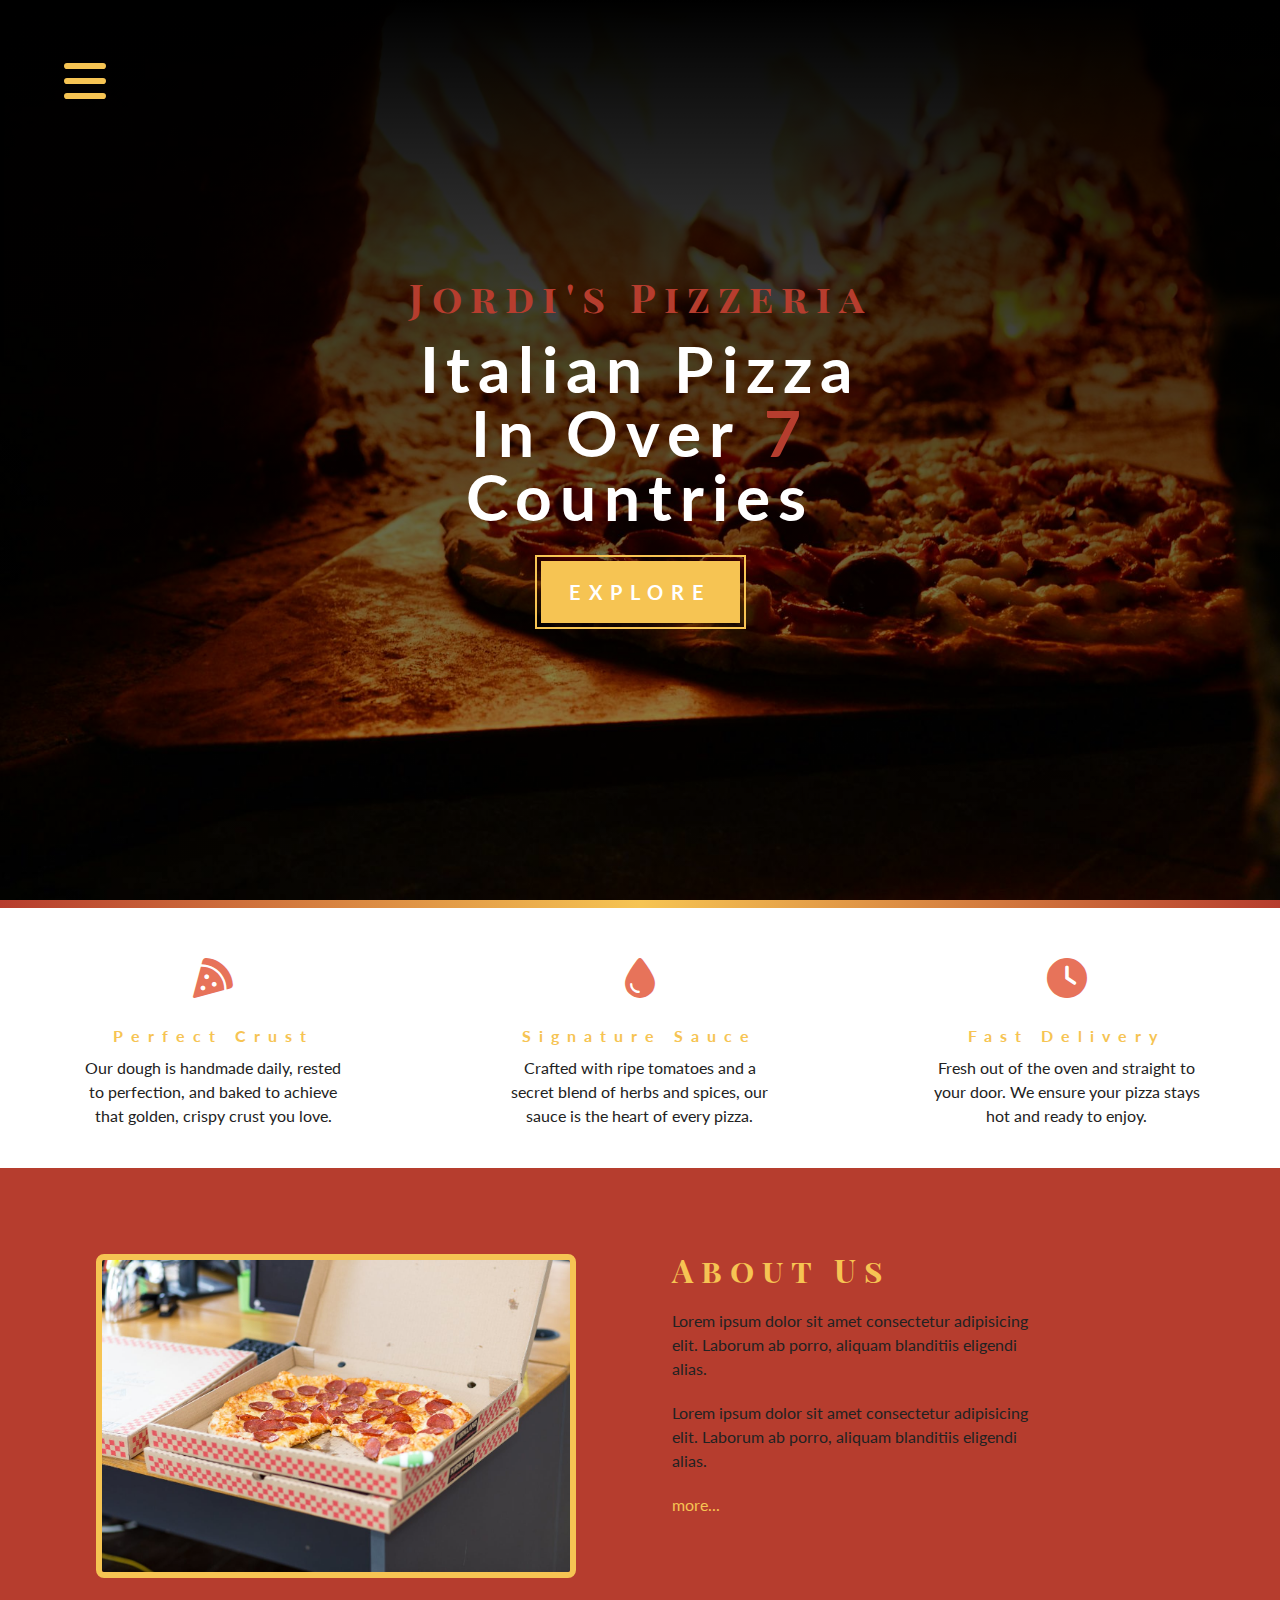
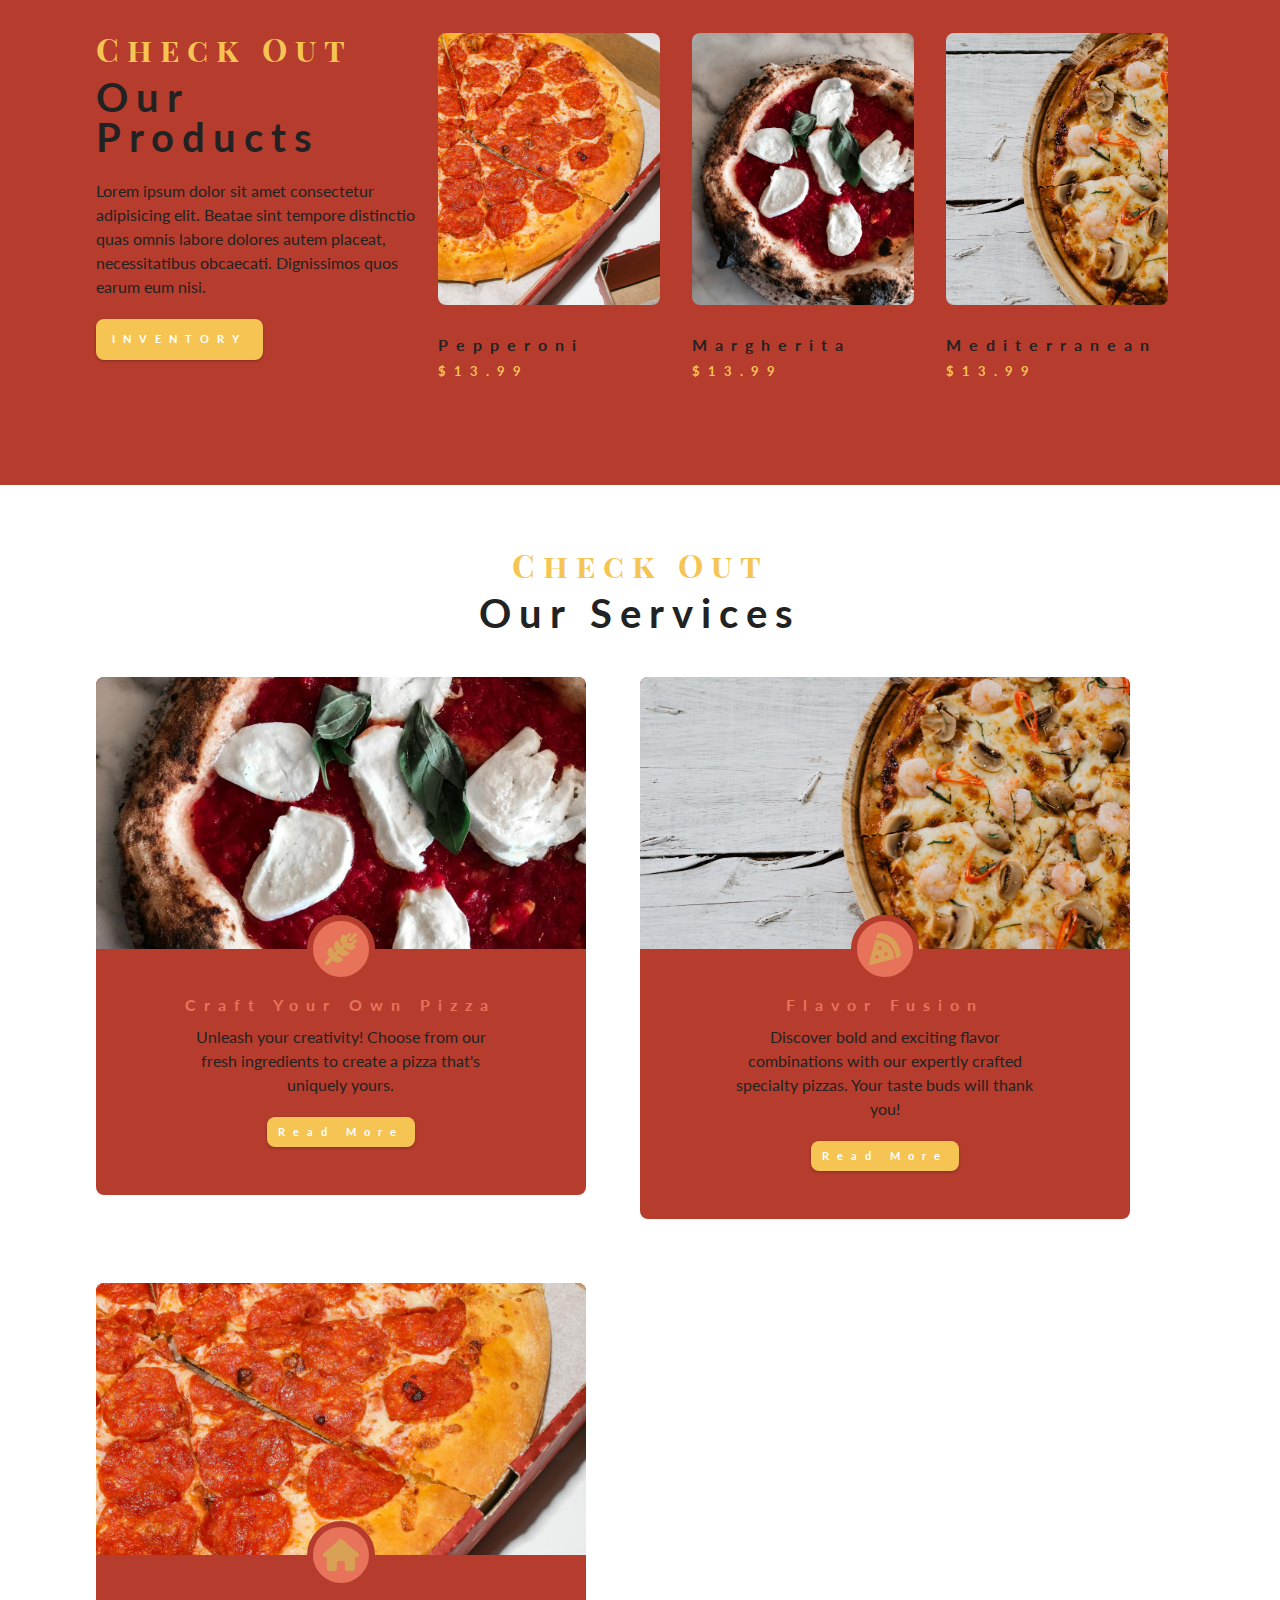
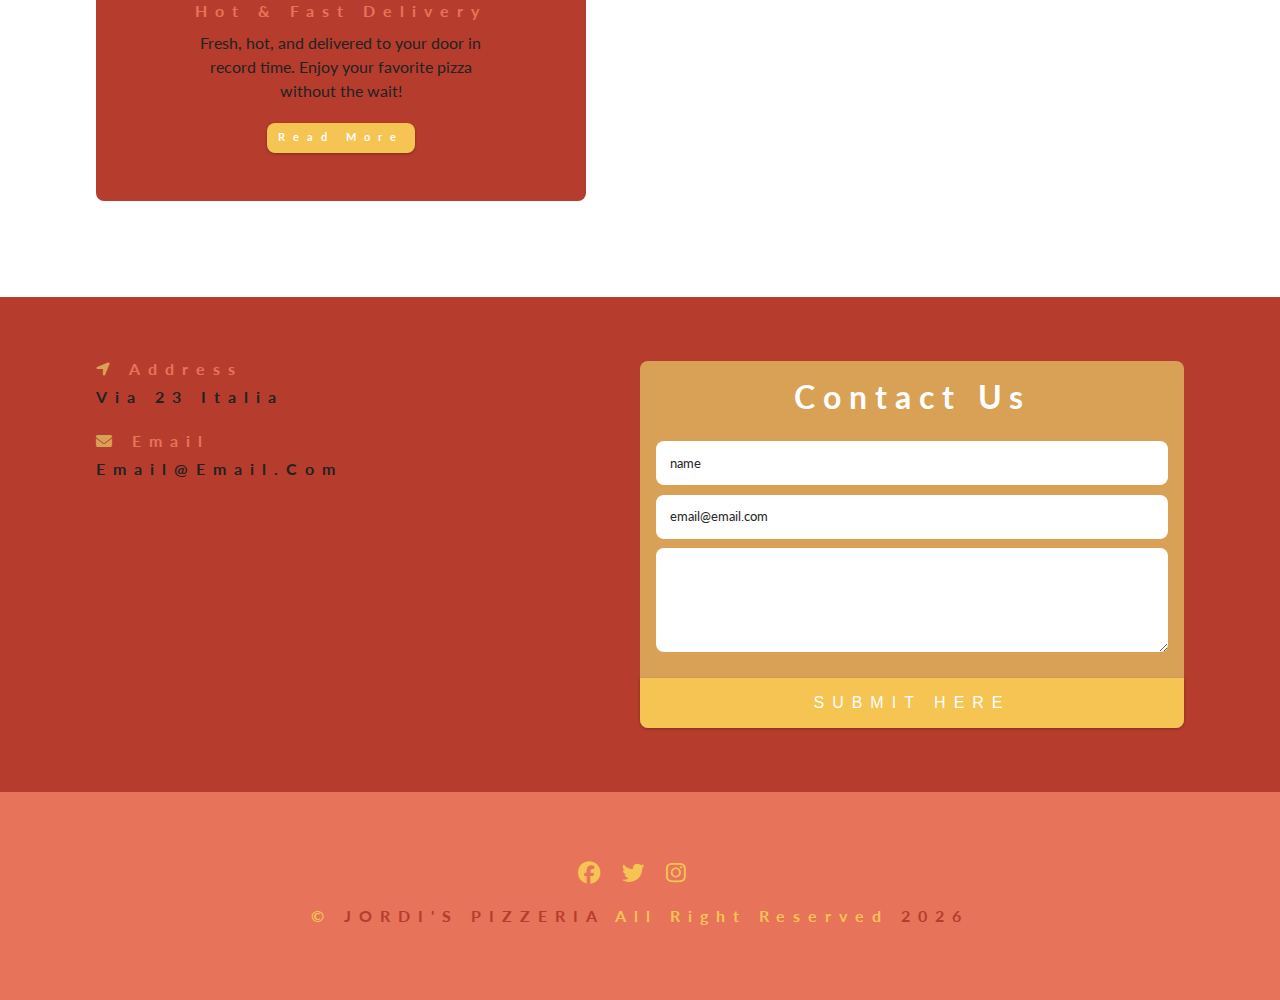
==== index.html @ 3275ea51 "Add files via upload" ====
<!DOCTYPE html>
<html lang="en">
<head>
    <meta charset="UTF-8">
    <meta name="viewport" content="width=device-width, initial-scale=1.0">
    <title>Coffee Station | Home</title>
    <link rel="stylesheet" href="./css/styles.css" />
    <link
      rel="stylesheet"
      href="https://cdnjs.cloudflare.com/ajax/libs/font-awesome/6.7.2/css/all.min.css"
      integrity="sha512-Evv84Mr4kqVGRNSgIGL/F/aIDqQb7xQ2vcrdIwxfjThSH8CSR7PBEakCr51Ck+w+/U6swU2Im1vVX0SVk9ABhg=="
      crossorigin="anonymous"
      referrerpolicy="no-referrer"
    />
</head>
<body>
     <!-- navbar -->
    <!-- nav button -->
    <span class="nav-btn" id="nav-btn">
        <i class="fas fa-bars"></i>
      </span>
      <nav class="navbar" id="navbar">
        <div class="navbar-header">
          <span class="nav-close" id="nav-close">
            <i class="fas fa-times"></i>
          </span>
        </div>
        <h4>site contents</h4>
        <ul class="nav-items">
          <li><a href="index.html" class="nav-link">Home</a></li>
          <li><a href="skills.html" class="nav-link">Pizzza in our life</a></li>
          <li><a href="about.html" class="nav-link">About our company</a></li>
          <li><a href="products.html" class="nav-link">Products list</a></li>
        </ul>
        <!-- <img src="./images/product-1.jpg" alt="" class="nav-img" /> -->
      </nav>
      <!-- end of navbar -->
       
 <!-- header -->
 <header class="header">
    <div class="banner">
      <!-- <h1>coffe station</h1> -->
      <h2>Jordi's Pizzeria</h2>
      <h1>Italian Pizza <br />in over <span>7</span> countries</h1>
      <a href="skills.html" class="btn banner-btn">explore</a>
    </div>
  </header>

  <!-- content divider -->
  <div class="content-divider"></div>

  <!-- skills section -->
  <section class="skills clearfix">
    <!-- single skill -->
    <article class="skill">
      <span class="skill-icon"><i class="fas fa-pizza-slice"></i></i></span>
      <h4 class="skill-title">Perfect Crust</h4>
      <p class="skill-text">
        Our dough is handmade daily, rested to perfection, and baked to achieve that golden, crispy crust you love.
      </p>
    </article>
    <!-- end of single article -->
    <!-- single skill -->
    <article class="skill">
      <span class="skill-icon"><i class="fas fa-droplet"></i></span>
      <h4 class="skill-title">Signature Sauce</h4>
      <p class="skill-text">
        Crafted with ripe tomatoes and a secret blend of herbs and spices, our sauce is the heart of every pizza.
      </p>
    </article>
    <!-- end of single article -->
    <!-- single skill -->
    <article class="skill">
      <span class="skill-icon"><i class="fas fa-clock"></i></span>
      <h4 class="skill-title">Fast Delivery</h4>
      <p class="skill-text">
        Fresh out of the oven and straight to your door. We ensure your pizza stays hot and ready to enjoy.
      </p>
    </article>
    <!-- end of single article -->
  </section>
  <!-- end of skills section -->

  <!-- about section-->
  <section class="about-section">
    <div class="section-center clearfix">
      <!-- about img -->
      <article class="about-img">
        <div class="about-picture-container">
          <img src="./images/about.jpg" alt="" class="about-picture" />
        </div>
      </article>
      <!-- about info -->
      <article class="about-info">
        <div class="section-title">
          <h3>about us</h3>
        </div>
        <p class="about-text">
          Lorem ipsum dolor sit amet consectetur adipisicing elit. Laborum ab
          porro, aliquam blanditiis eligendi alias.
        </p>
        <p class="about-text">
          Lorem ipsum dolor sit amet consectetur adipisicing elit. Laborum ab
          porro, aliquam blanditiis eligendi alias.
        </p>
        <a href="about.html" class="about-link"> more...</a>
      </article>
    </div>
  </section>
  <!-- end of about -->

   <!-- products -->
   <section class="products">
    <div class="section-center clearfix">
      <!-- products info -->
      <article class="products-info">
        <div class="section-title">
          <h3>check out</h3>
          <h2>our products</h2>
        </div>
        <p class="product-text">
          Lorem ipsum dolor sit amet consectetur adipisicing elit. Beatae sint
          tempore distinctio quas omnis labore dolores autem placeat,
          necessitatibus obcaecati. Dignissimos quos earum eum nisi.
        </p>
        <a href="#" class="btn product-btn">inventory</a>
      </article>
      <!-- products inventory -->
      <article class="products-inventory clearfix">
        <!-- single product -->
        <div class="product">
          <img
            src="./images/product-1.jpg"
            alt="brazilian coffee"
            class="product-img"
          />
          <h4 class="product-title">Pepperoni</h4>
          <h4 class="product-price">$13.99</h4>
        </div>
        <div class="product">
          <img
            src="./images/product-2.jpg"
            alt="brazilian coffee"
            class="product-img"
          />
          <h4 class="product-title">Margherita</h4>
          <h4 class="product-price">$13.99</h4>
        </div>
        <div class="product">
          <img
            src="./images/product-3.jpg"
            alt="brazilian coffee"
            class="product-img"
          />
          <h4 class="product-title">Mediterranean</h4>
          <h4 class="product-price">$13.99</h4>
        </div>
        <!-- end ofsingle product -->
      </article>
    </div>
  </section>
  <!-- end of products -->

  <!-- services -->
  <section class="services">
    <div class="section-title services-title">
      <h3>check out</h3>
      <h2>our services</h2>
    </div>
    <div class="section-center clearfix">
      <!-- single service -->
      <article class="service-card">
        <!-- img container -->
        <div class="service-img-container">
          <img
            src="./images/product-2.jpg"
            alt="single service"
            class="service-img"
          />
          <!-- service icon -->
          <span class="service-icon">
            <i class="fas fa-wheat-awn fa-fw"></i>
          </span>
        </div>
        <!-- service info -->
        <div class="service-info">
          <h4>Craft Your Own Pizza</h4>
          <p>
            Unleash your creativity! Choose from our fresh ingredients to create a pizza that's uniquely yours.
          </p>
          <a href="#" class="btn service-btn">read more</a>
        </div>
      </article>
      <!-- end ofsingle service -->
      <!-- single service -->
      <article class="service-card">
        <!-- img container -->
        <div class="service-img-container">
          <img
            src="./images/product-3.jpg"
            alt="single service"
            class="service-img"
          />
          <!-- service icon -->
          <span class="service-icon">
            <i class="fas fa-pizza-slice fa-fw"></i>
          </span>
        </div>
        <!-- service info -->
        <div class="service-info">
          <h4>Flavor Fusion</h4>
          <p>
            Discover bold and exciting flavor combinations with our expertly crafted specialty pizzas. Your taste buds will thank you!
          </p>
          <a href="#" class="btn service-btn">read more</a>
        </div>
      </article>
      <!-- end ofsingle service -->
      <!-- single service -->
      <article class="service-card">
        <!-- img container -->
        <div class="service-img-container">
          <img
            src="./images/product-1.jpg"
            alt="single service"
            class="service-img"
          />
          <!-- service icon -->
          <span class="service-icon">
            <i class="fas fa-home fa-fw"></i>
          </span>
        </div>
        <!-- service info -->
        <div class="service-info">
          <h4>Hot & Fast Delivery</h4>
          <p>
            Fresh, hot, and delivered to your door in record time. Enjoy your favorite pizza without the wait!
          </p>
          <a href="#" class="btn service-btn">read more</a>
        </div>
      </article>
      <!-- end ofsingle service -->
    </div>
  </section>
  <!-- end of services -->

   <!-- contact form -->
   <section class="contact">
    <div class="section-center clearfix">
      <!-- contact info -->
      <article class="contact-info">
        <!-- contact item -->
        <div class="contact-item">
          <h4 class="contact-title">
            <span class="contact-icon">
              <i class="fas fa-location-arrow"></i> </span
            >address
          </h4>
          <h4 class="contact-text">Via 23 Italia</h4>
        </div>
        <!-- end of contact item -->
        <!-- contact item -->
        <div class="contact-item">
          <h4 class="contact-title">
            <span class="contact-icon"> <i class="fas fa-envelope"></i> </span
            >email
          </h4>
          <h4 class="contact-text">email@email.com</h4>
        </div>
        <!-- end of contact item -->
      </article>
      <!-- contact form -->
      <article class="contact-form">
        <h3>contact us</h3>
        <form action="https://formspree.io/f/xpwwoojq" method="POST">
          <div class="form-group">
            <!-- inputs -->
            <input
              type="text"
              class="form-control"
              placeholder="name"
              name="name"
            />
            <input
              type="email"
              class="form-control"
              placeholder="email@email.com"
              name="email"
            />
            <textarea name="message" class="form-control" rows="5"></textarea>
          </div>
          <!-- submit btn -->
          <button type="submit" class="submit-btn btn">submit here</button>
        </form>
      </article>
    </div>
  </section>
  <!-- end of contact form -->

    <!-- footer -->
    <footer class="footer">
        <div class="section-center">
          <div class="social-icons">
            <!-- social icon -->
            <a href="#" class="social-icon">
              <i class="fab fa-facebook"></i>
            </a>
            <!-- social icon -->
            <a href="#" class="social-icon">
              <i class="fab fa-twitter"></i>
            </a>
            <!-- social icon -->
            <a href="#" class="social-icon">
              <i class="fab fa-instagram"></i>
            </a>
          </div>
          <h4 class="footer-text">
            &copy; <span class="company">Jordi's Pizzeria </span>all right
            reserved <span id="date"></span>
          </h4>
        </div>
      </footer>
      <!-- end of footer -->

      <!-- script -->
    <script src="./app.js"></script>
</body>
</html>
---- css/styles.css ----
/* fonts */
@import url('https://fonts.googleapis.com/css2?family=Lato:ital,wght@0,400;0,700;1,300&display=swap');

@import url('https://fonts.googleapis.com/css2?family=Playfair+Display+SC:wght@700;900&display=swap');

/* css vars */
:root {
  --clr-primary: #E7735A;
  --clr-primary-light: #F6C453;
  --clr-primary-3: #B63D2E;
  --clr-secondary: #D8A156;
  --clr-grey-1: #272829;
  --clr-grey-2: #6c757d;
  --clr-grey-3: #adb5bd;
  --clr-black: #222;
  --clr-white: #fff;
  --ff-primary: 'Lato', serif;
  --ff-secondary: 'Playfair Display SC', serif;
  --transition: all 0.3s ease-in;
  --spacing: 0.5rem;
  --radius: 0.5rem;
}

/* global styles */
* {
  margin: 0;
  padding: 0;
  box-sizing: border-box;
}
body {
  font-family: var(--ff-primary);
  background: var(--clr-white);
  color: var(--clr-black);
  line-height: 1.5;
  font-size: 0.875rem;
}
a {
  text-decoration: none;
}

img {
  width: 100%;
  display: block;
}
h1,
h2,
h3,
h4 {
  letter-spacing: var(--spacing);
  text-transform: capitalize;
  line-height: 1.25;
  margin-bottom: 0.75rem;
}
h1 {
  font-size: 3rem;
}
h2 {
  font-size: 2rem;
}
h3 {
  font-size: 1.5rem;
}
h4 {
  font-size: 0.875rem;
}
p {
  margin-bottom: 1.25rem;
}

@media screen and (min-width: 800px) {
  h1 {
    font-size: 4rem;
  }
  h2 {
    font-size: 2.5rem;
  }
  h3 {
    font-size: 2rem;
  }
  h4 {
    font-size: 1rem;
  }

  body {
    font-size: 1rem;
  }

  h1,
  h2,
  h3,
  h4 {
    line-height: 1;
  }
}

/* more global  */
.btn {
  text-transform: uppercase;
  color: var(--clr-white);
  background: var(--clr-primary-light);
  padding: 0.75rem 1rem;
  letter-spacing: var(--spacing);
  display: inline-block;
  font-weight: 700;
  transition: var(--transition);
  font-size: 1rem;
  border: none;
  cursor: pointer;
  box-shadow: 0 1px 3px rgba(0, 0, 0, 0.3);
}
.btn:hover {
  /* color: var(--clr-primary-3); */
  color: var(--clr-secondary);
  background: var(--clr-primary-light);
}

.clearfix::after,
.clearfix::before {
  content: '';
  clear: both;
  display: table;
}

.section-title h3 {
  font-family: var(--ff-secondary);
  color: var(--clr-primary-light);
}
.section-title {
  margin-bottom: 1.4rem;
}
.section-center {
  padding: 4rem 0;
  /* border: 2px solid red; */
  width: 85%;
  margin: 0 auto;
  max-width: 1170px;
}

/* end of global styles */
/* ==================================================================== */

/* animation */

@keyframes bounce {
  0% {
    transform: scale(1);
  }
  50% {
    transform: scale(1.3);
  }
  100% {
    transform: scale(1);
  }
}

@keyframes show {
  0% {
    transform: scale(1.3);
    opacity: 0;
  }
  50% {
    transform: scale(1.5);
    opacity: 0.5;
  }
  100% {
    transform: scale(1);
    opacity: 1;
  }
}

@keyframes slideFromRight {
  0% {
    transform: translateX(1000px);
    opacity: 0;
  }
  50% {
    transform: translateX(-200px);
    opacity: 0.4;
  }
  75% {
    transform: translateX(50px);
    opacity: 0.7;
  }
  100% {
    transform: translateX(0px);
    opacity: 1;
  }
}
@keyframes slideFromLeft {
  0% {
    transform: translateX(-1000px);
    opacity: 0;
  }
  50% {
    transform: translateX(200px);
    opacity: 0.4;
  }
  75% {
    transform: translateX(-50px);
    opacity: 0.7;
  }
  100% {
    transform: translateX(0px);
    opacity: 1;
  }
}

/* navbar */
.nav-btn {
  position: fixed;
  color: var(--clr-primary-light);
  top: 5%;
  left: 5%;
  font-size: 3rem;
  z-index: 1;
  cursor: pointer;
  animation: bounce 2s ease-in-out infinite;
}
nav h4 {
  text-align: center;
  text-decoration: underline;
  color: var(--clr-primary);
}

.navbar {
  position: fixed;
  top: 0;
  left: 0;
  /* right: 0;
  bottom: 0; */
  width: 40%;
  height: 40%;
  background: var(--clr-primary-light);

  z-index: 2;
  box-shadow: 2px 0px 2px rgba(0, 0, 0, 0.4);
  transition: var(--transition);
  /* hide navbar */
  transform: translateX(-100%);
}
.nav-img {
  width: 50%;
  /* padding-top: 2rem;
  padding-left: 2rem; */
  margin: 1.2rem auto;
  border: 1px solid var(--clr-secondary);
}

.showNav {
  transform: translate(0);
}

.navbar-header {
  text-align: right;
  padding-right: 0.6rem;
}

.nav-close {
  font-size: 1.2rem;
  cursor: pointer;
  transition: var(--transition);
}
.nav-close:hover {
  color: var(--clr-secondary);
  /* transform: scale(1.1rem); */
}

.nav-items {
  list-style-type: none;
}

.nav-link {
  display: block;
  font-size: 1.1rem;
  padding: 0.4rem 1.3rem;
  color: var(--clr-primary);
  transition: var(--transition);
}

.nav-link:hover {
  background: var(--clr-primary-3);
  padding-left: 2rem;
}

@media screen and (min-width: 925px) {
  .navbar {
    max-width: 23rem;
  }
}

/* end of navbar */

/* header */
.header {
  min-height: 100vh;
  /* background: var(--clr-primary-3); */
  background: linear-gradient(rgb(0, 0, 0), rgba(0, 0, 0, 0.3)),
    url('../images/main.jpg') center/cover no-repeat fixed;
  position: relative;
  /* animation */
  overflow-x: hidden;
}

.banner {
  text-align: center;
  position: absolute;
  top: 50%;
  left: 50%;
  transform: translate(-50%, -50%);
}
.banner h2 {
  font-family: var(--ff-secondary);
  color: var(--clr-primary-3);
  animation: slideFromRight 5s ease-in-out 1;
}
.banner h1 {
  color: var(--clr-white);
  text-transform: capitalize;
  margin-top: 1.25rem;
  margin-bottom: 2rem;
  animation: slideFromLeft 5s ease-in-out 1;
}
span {
  color: var(--clr-primary-3);
}
.banner-btn {
  outline: 0.125rem solid var(--clr-primary-light);
  outline-offset: 0.25rem;
  font-size: 1.25rem;
  padding: 1rem 1.75rem;
  /* margin-top: 2rem; */
  /* background: var(--clr-primary-3); */
  animation: show 5s ease-out 1;
}
/* content divider */
.content-divider {
  height: 0.5rem;
  background: linear-gradient(
    to right,
    var(--clr-primary-3),
    var(--clr-primary-light),
    var(--clr-primary-3)
  );
}

/* skills */

.skills {
  background: var(--clr-white);
}
.skill {
  padding: 2.5rem 1rem;
  text-align: center;
  transition: var(--transition);
}
.skill-icon {
  font-size: 2.5rem;
  margin-bottom: 1.25rem;
  transition: var(--transition);
  display: inline-block;
  color: var(--clr-primary);
}
.skill-text {
  max-width: 17rem;
  margin: 0 auto;
}
.skill-title {
  color: var(--clr-primary-light);
}
.skill:hover {
  background: var(--clr-primary-3);
  box-shadow: 0 2px var(--clr-primary);
}
.skill:hover .skill-icon {
  /* transform: scale(1.2); */
  transform: translateY(-5px);
  color: var(--clr-secondary);
}
@media screen and (min-width: 568px) {
  .skill {
    float: left;
    width: 50%;
  }
}
@media screen and (min-width: 768px) {
  .skill {
    float: left;
    width: 33.33%;
  }
}

/* about section */

.about-section {
  background: var(--clr-primary-3);
}
.about-img,
.about-info {
  padding: 1.4rem 0;
}

.about-section .section-center {
  padding-bottom: 0;
}

.about-picture-container {
  background: var(--clr-primary);
  border: 0.4rem solid var(--clr-primary-light);
  max-width: 30rem;
  border-radius: var(--radius);
  overflow: hidden;
}
.about-picture {
  transition: var(--transition);
}

.about-picture-container:hover .about-picture {
  transform: scale(1.2);
  opacity: 0.6;
  object-fit: contain;
}
.about-text {
  max-width: 23rem;
}

.about-link {
  color: var(--clr-primary-light);
}

@media screen and (min-width: 992px) {
  .about-img,
  .about-info {
    float: left;
    width: 50%;
  }
  .about-info {
    padding-left: 2rem;
  }
}

/* products */
.products {
  background: var(--clr-primary-3);
}

.products .section-center {
  padding-top: 0;
}

.products article {
  padding: 2rem 0;
}
.product-text {
  max-width: 26rem;
}

.product {
  margin-bottom: 1.6rem;
}
.product-img {
  border-radius: var(--radius);
  margin-bottom: 2rem;
  height: 17rem;
  object-fit: cover;
}
.product-price {
  color: var(--clr-primary-light);
  font-size: 0.8rem;
}
.product-btn {
  font-size: 0.7rem;
  border-radius: var(--radius);
}

@media screen and (min-width: 768px) {
  .product {
    float: left;
    width: 50%;
    padding-right: 2rem;
  }
}
@media screen and (min-width: 992px) {
  .product {
    width: 33.33%;
  }
}
@media screen and (min-width: 1200px) {
  .products-info {
    float: left;
    width: 30%;
  }
  .products-inventory {
    float: left;
    width: 70%;
  }
  .product {
    margin-bottom: 0;
    padding: 0 1rem;
  }
}

/* services */

.services-title {
  margin-top: 4rem;
  margin-bottom: -4rem;
  text-align: center;
}
.service-card {
  margin: 2rem 0;
  background: var(--clr-primary-3);
  border-radius: var(--radius);
  transition: var(--transition);
}
.service-card:hover {
  transform: scale(1.02);
  box-shadow: 0 5px 15px rgba(0, 0, 0, 0.3);
}

.service-img {
  height: 17rem;
  object-fit: cover;
  border-top-left-radius: var(--radius);
  border-top-right-radius: var(--radius);
}
.service-info {
  text-align: center;
  padding: 3rem 1rem;
}
.service-info a {
  font-size: 0.7rem;
  padding: 0.4rem 0.7rem;
  text-transform: capitalize;
  border-radius: var(--radius);
  /* font-weight: 300; */
  margin-top: 1.25rem;
}
.service-info p {
  max-width: 20rem;
  margin: 0 auto;
}
.service-info h4 {
  color: var(--clr-primary);
}

@media screen and (min-width: 768px) {
  .service-card {
    float: left;
    width: 45%;
    margin-right: 5%;
  }
}

.service-img-container {
  position: relative;
}
.service-icon {
  position: absolute;
  left: 50%;
  bottom: 0;
  font-size: 2rem;
  color: var(--clr-secondary);
  background: var(--clr-primary);
  padding: 0.25rem 0.5rem;
  border-radius: 50%;
  transform: translate(-50%, 50%);
  border: 0.375rem solid var(--clr-primary-3);
}

/* contact form */

.contact {
  background: var(--clr-primary-3);
}

.contact-form .contact-info {
  margin: 1rem 0;
}

.contact-item {
  margin-bottom: 1.75rem;
}

.contact-title {
  color: var(--clr-primary);
}
.contact-icon {
  color: var(--clr-secondary);
}
.contact-form {
  background: var(--clr-white);
  background: var(--clr-secondary);
  border-radius: var(--radius);
  text-align: center;
  max-width: 35rem;
}
.contact-form h3 {
  padding-top: 1.3rem;
  color: var(--clr-white);
}
.form-group {
  padding: 1rem;
}
.form-control {
  display: block;
  width: 100%;
  padding: 0.9rem;
  border: none;
  background: var(--clr-white);
  margin-bottom: 0.6rem;
  border-radius: var(--radius);
}
.form-control::placeholder {
  font-family: var(--ff-primary);
  color: var(--clr-grey-1);
}

.submit-btn {
  display: block;
  background: var(--clr-primary-light);
  /* background: #c46e31; */
  width: 100%;
  padding: 1rem;
  border-bottom-right-radius: var(--radius);
  border-bottom-left-radius: var(--radius);
  font-weight: normal;
  letter-spacing: var(--spacing);
}

.submit-btn:hover {
  background: var(--clr-primary-light);
  color: var(--clr-primary);
}

@media screen and (min-width: 768px) {
  .contact-form,
  .contact-info {
    float: left;
    width: 50%;
  }
}

/* footer
 */
.footer {
  background: var(--clr-primary);
  text-align: center;
  color: var(--clr-primary-light);
}

.social-icon {
  color: var(--clr-primary-light);
  font-size: 1.4rem;
  margin-right: 1rem;
  transition: var(--transition);
}

.social-icon:hover {
  color: var(--clr-white);
}
.footer-text {
  margin-top: 1.2rem;
}
.company {
  /* color: var(--clr-secondary); */
  letter-spacing: var(--spacing);
  text-transform: uppercase;
}
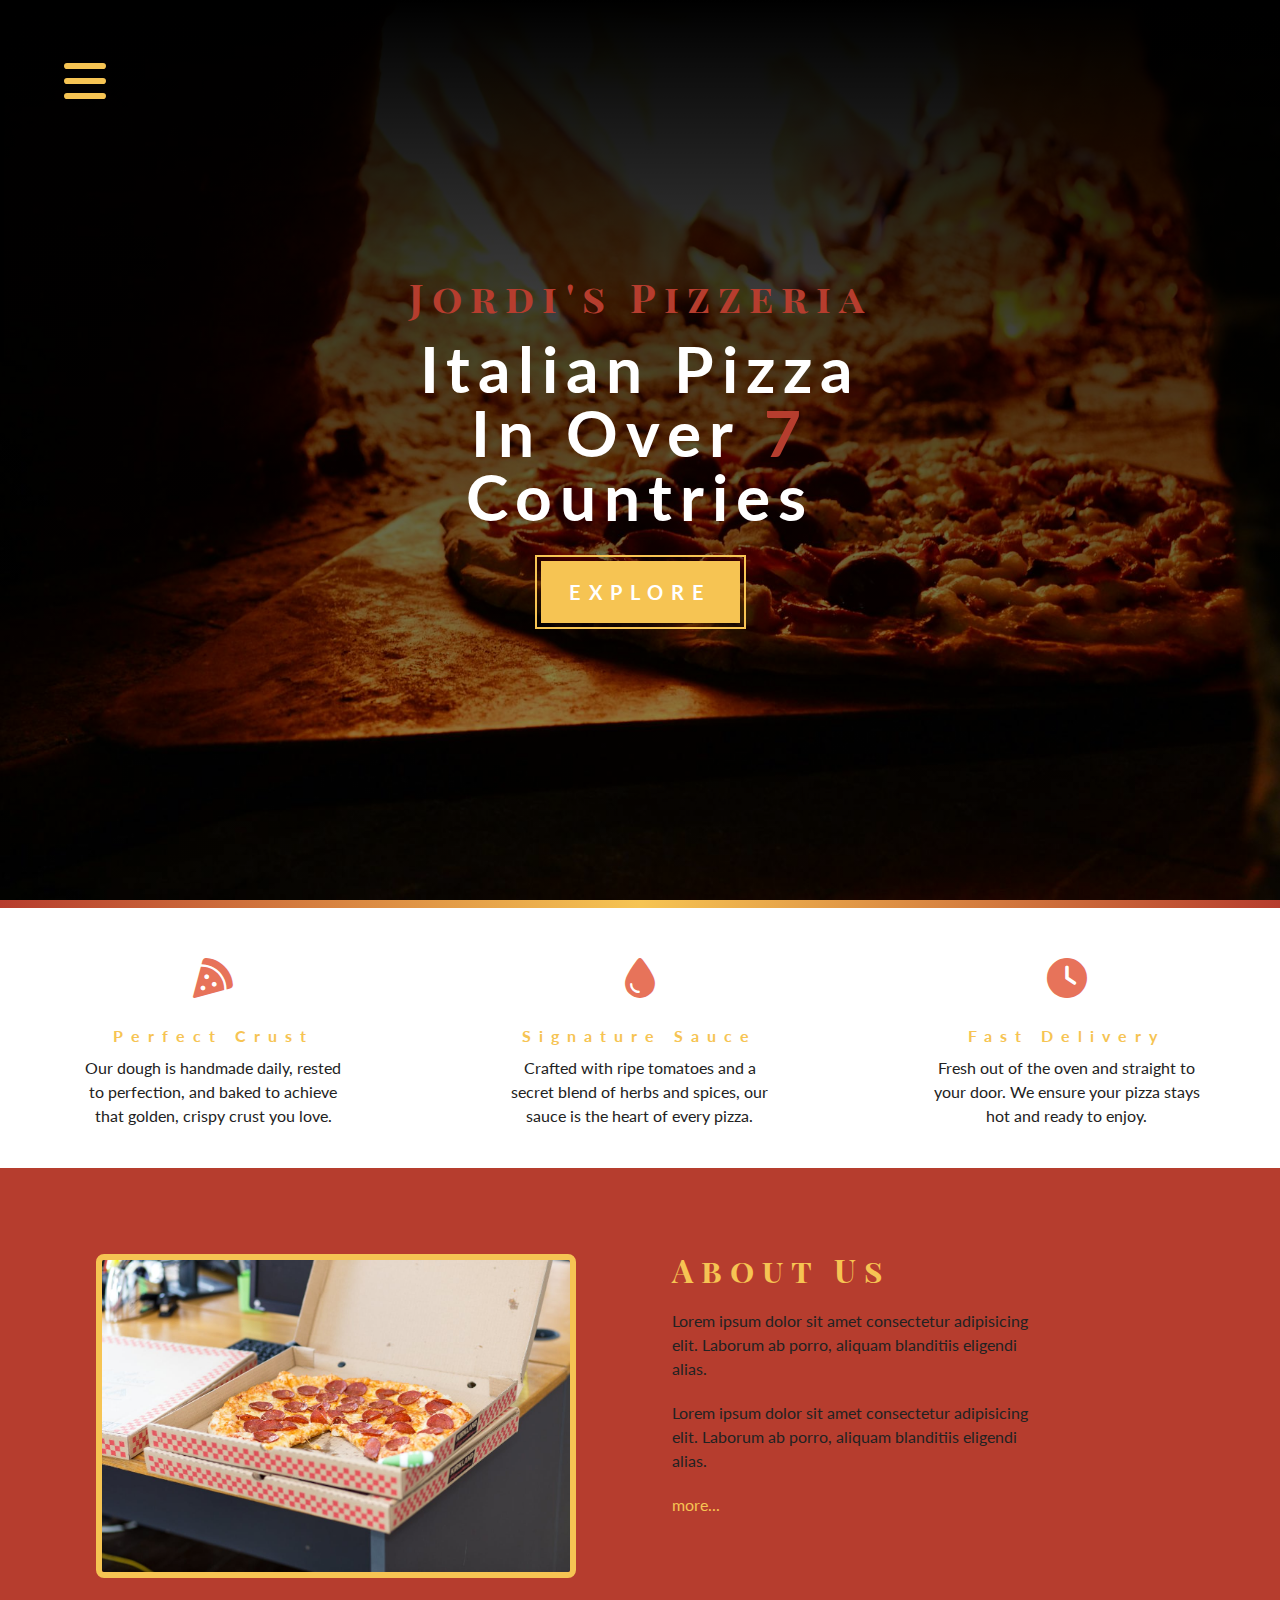
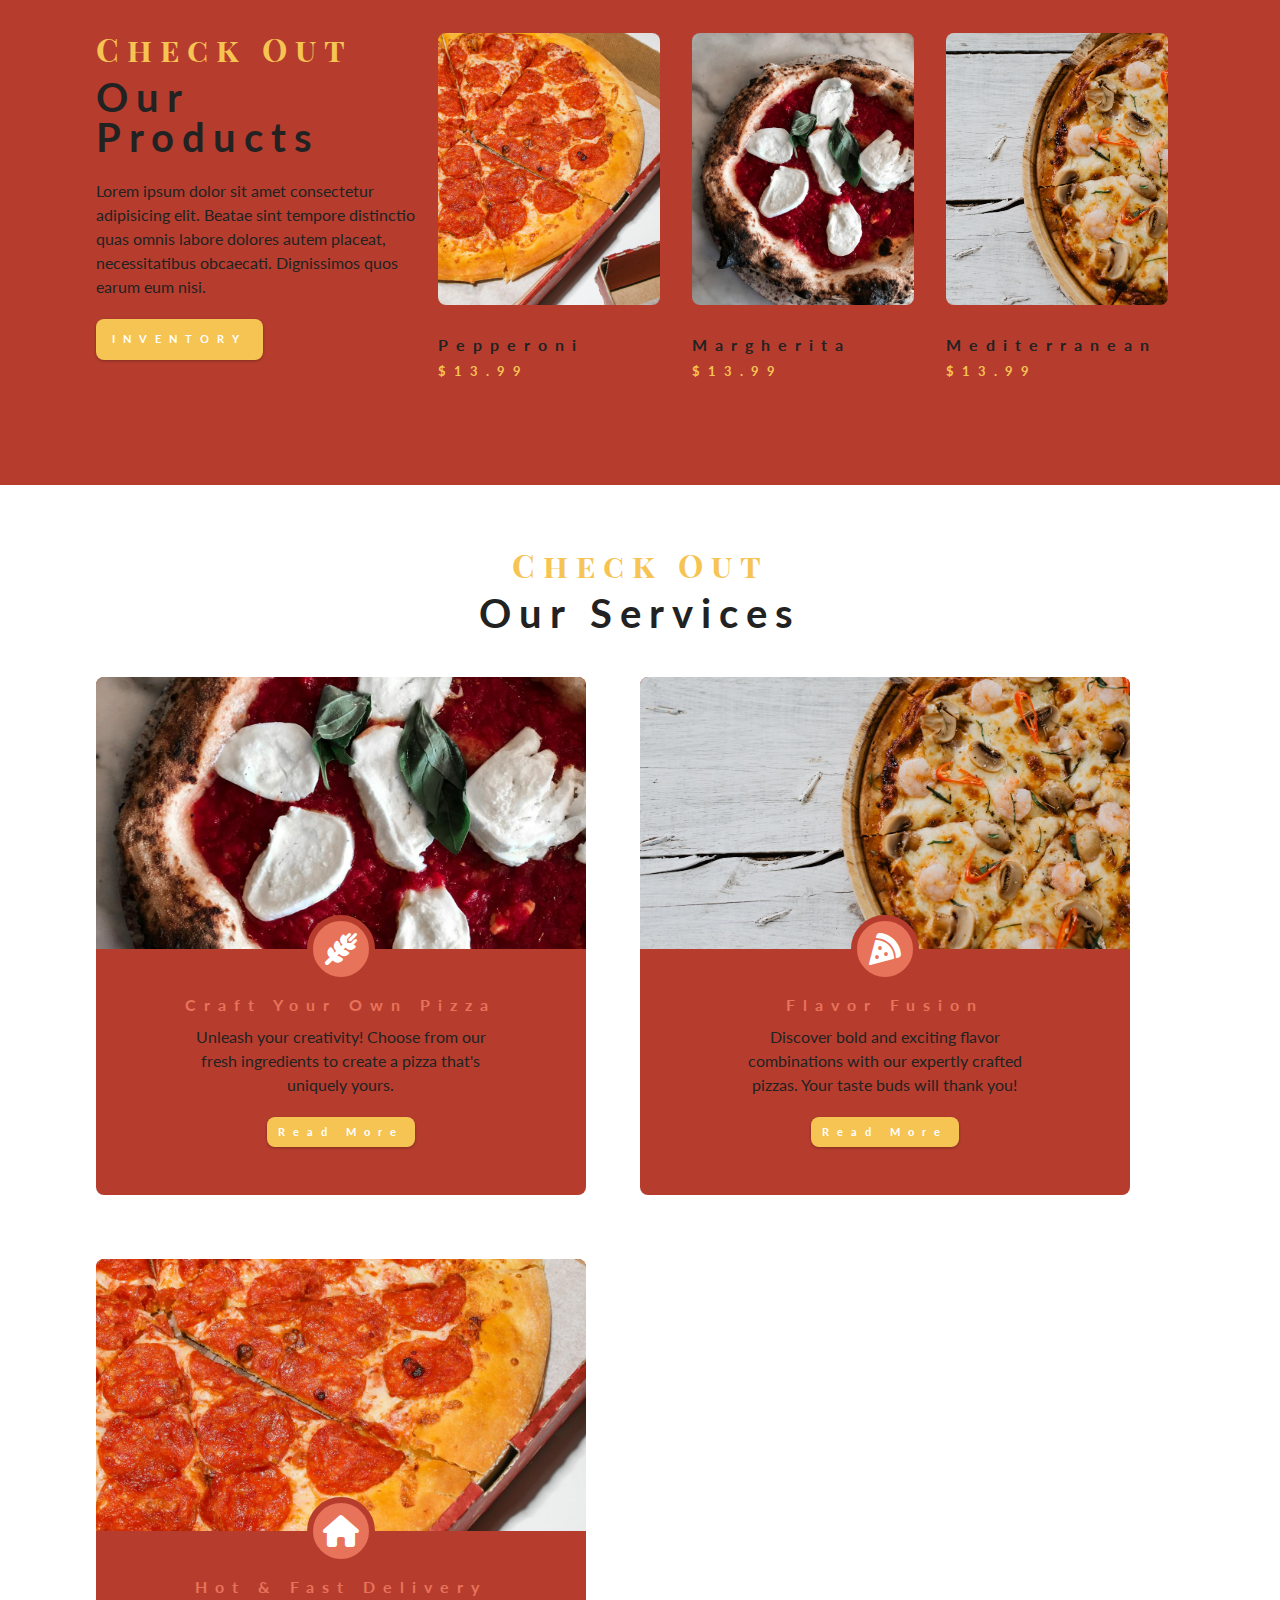
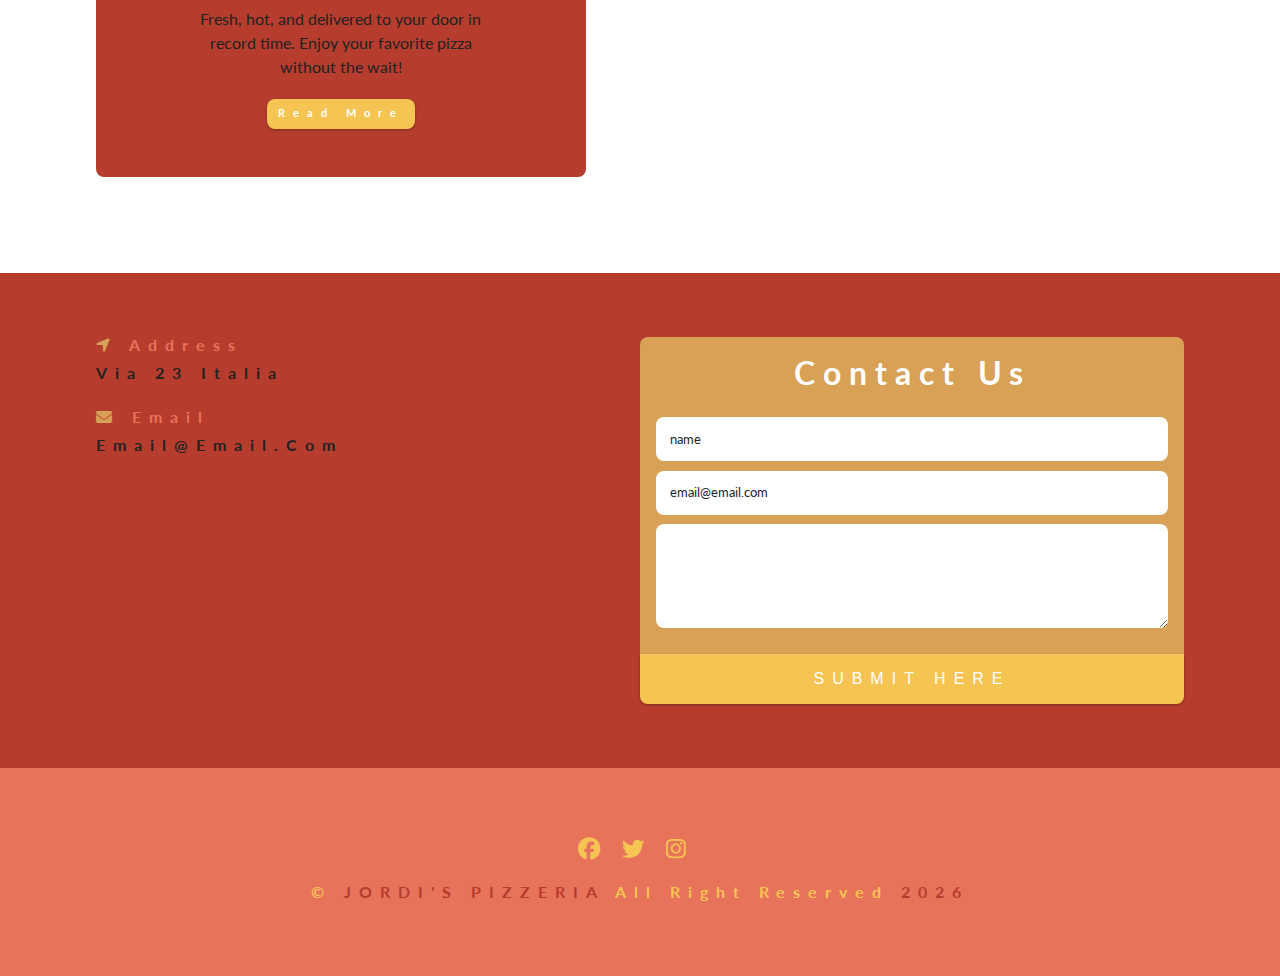
==== commit 0031eed8: "Add files via upload" ====
--- a/index.html
+++ b/index.html
@@ -3,7 +3,7 @@
 <head>
     <meta charset="UTF-8">
     <meta name="viewport" content="width=device-width, initial-scale=1.0">
-    <title>Coffee Station | Home</title>
+    <title>Jordi's Pizzeria | Home</title>
     <link rel="stylesheet" href="./css/styles.css" />
     <link
       rel="stylesheet"
@@ -210,7 +210,7 @@
         <div class="service-info">
           <h4>Flavor Fusion</h4>
           <p>
-            Discover bold and exciting flavor combinations with our expertly crafted specialty pizzas. Your taste buds will thank you!
+            Discover bold and exciting flavor combinations with our expertly crafted pizzas. Your taste buds will thank you!
           </p>
           <a href="#" class="btn service-btn">read more</a>
         </div>
--- a/css/styles.css
+++ b/css/styles.css
@@ -559,7 +559,7 @@
   left: 50%;
   bottom: 0;
   font-size: 2rem;
-  color: var(--clr-secondary);
+  color: var(--clr-white);
   background: var(--clr-primary);
   padding: 0.25rem 0.5rem;
   border-radius: 50%;
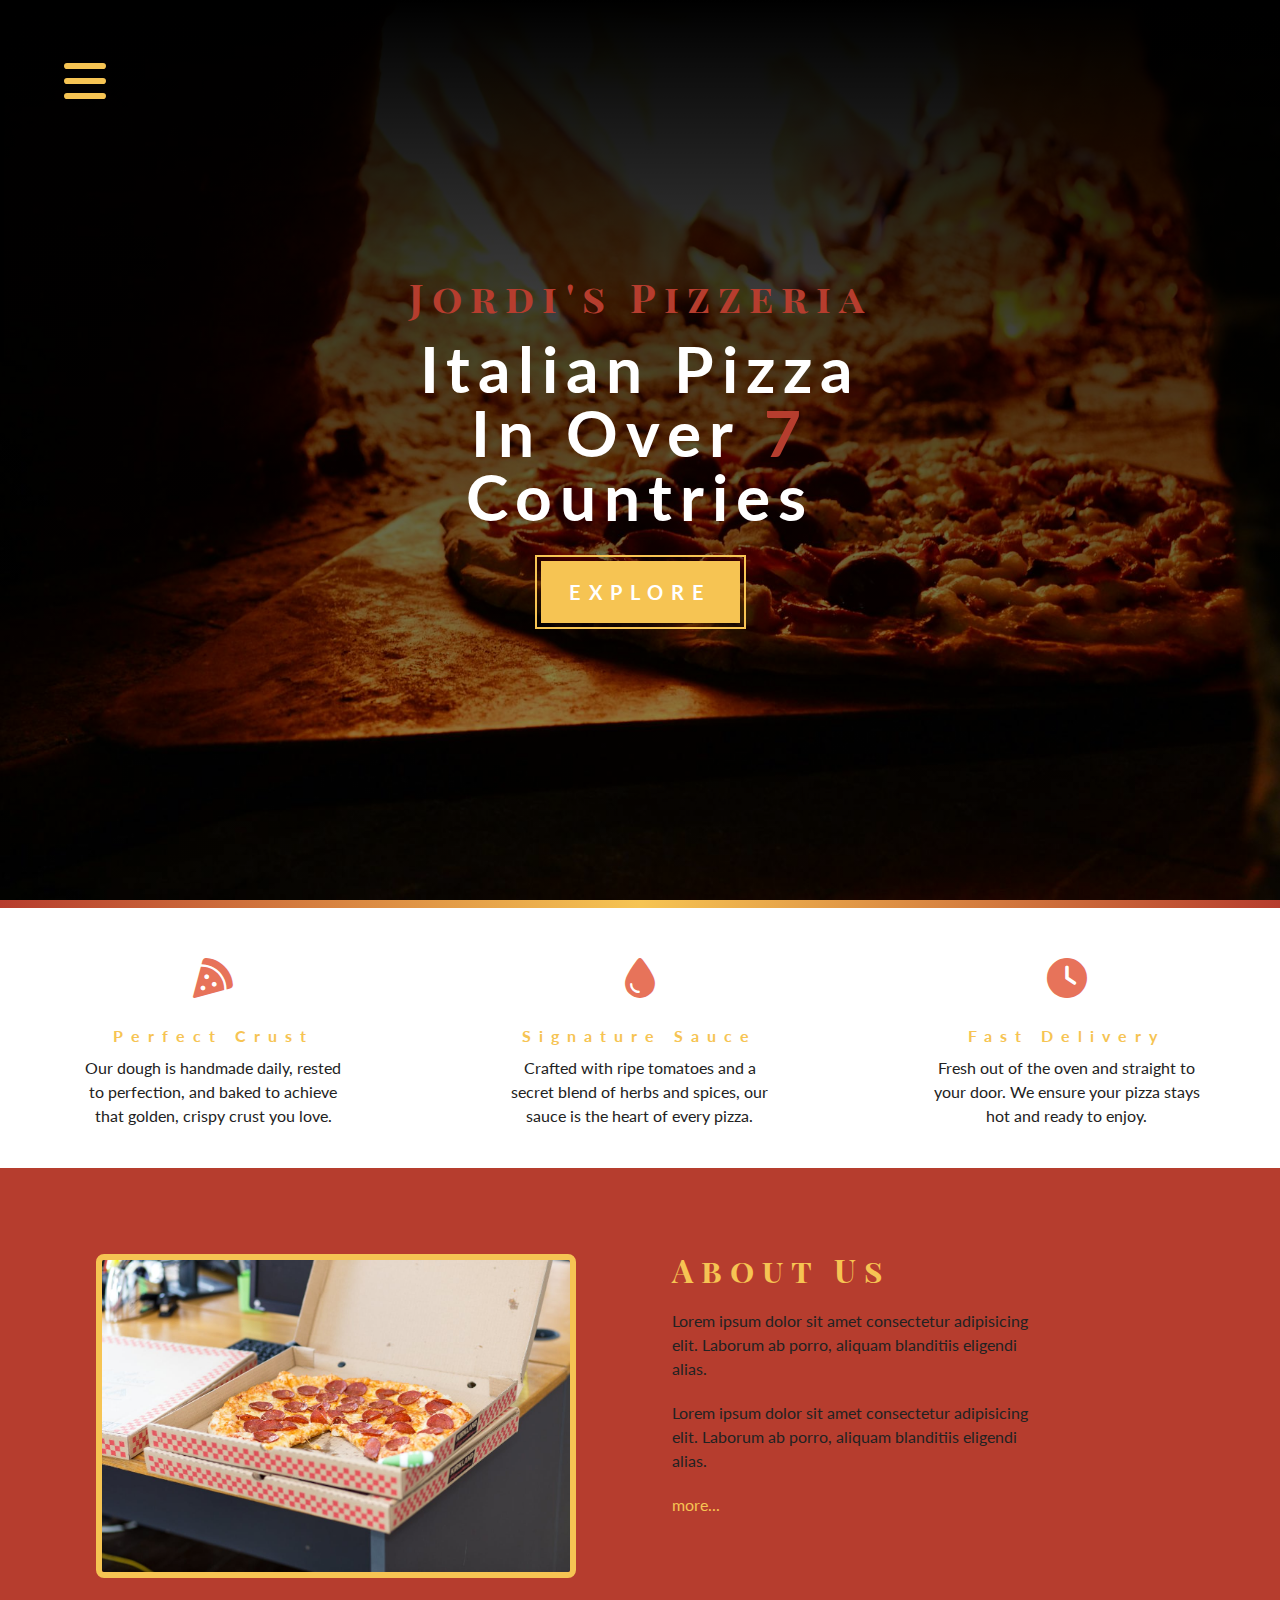
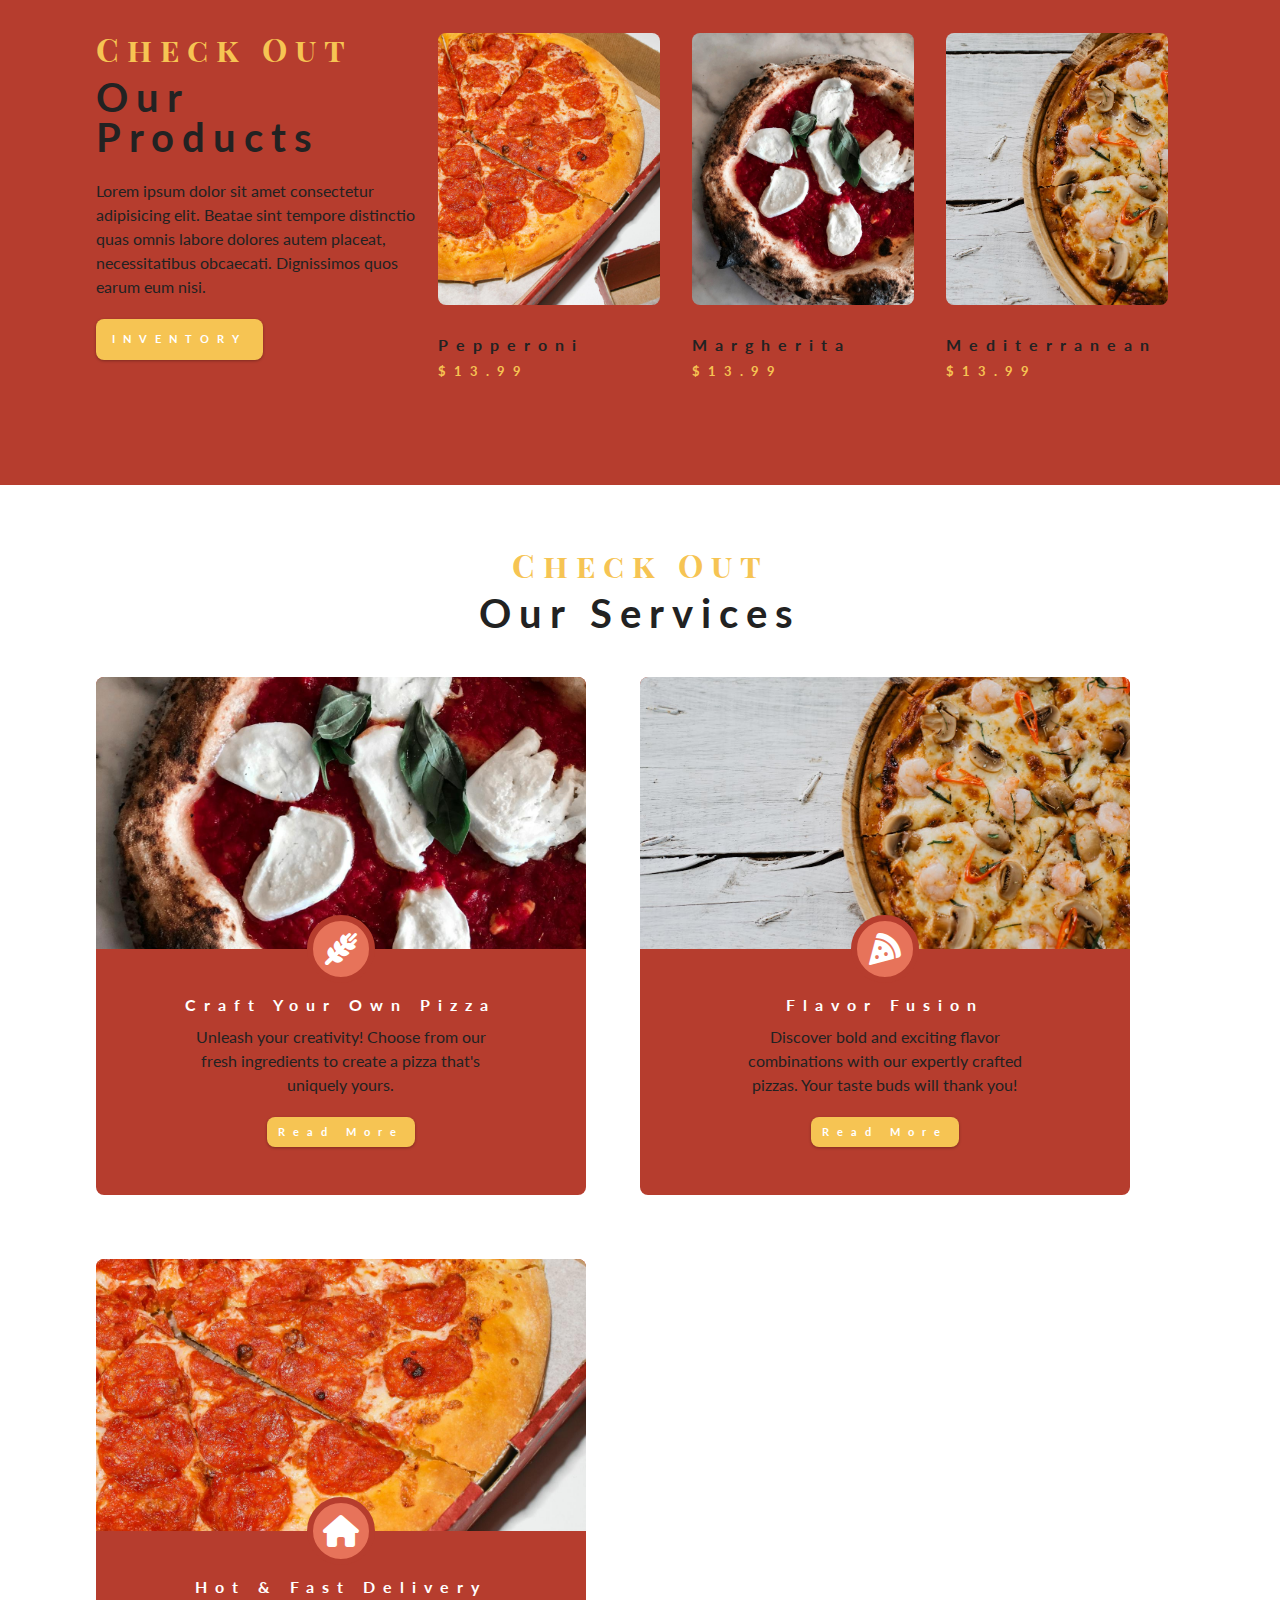
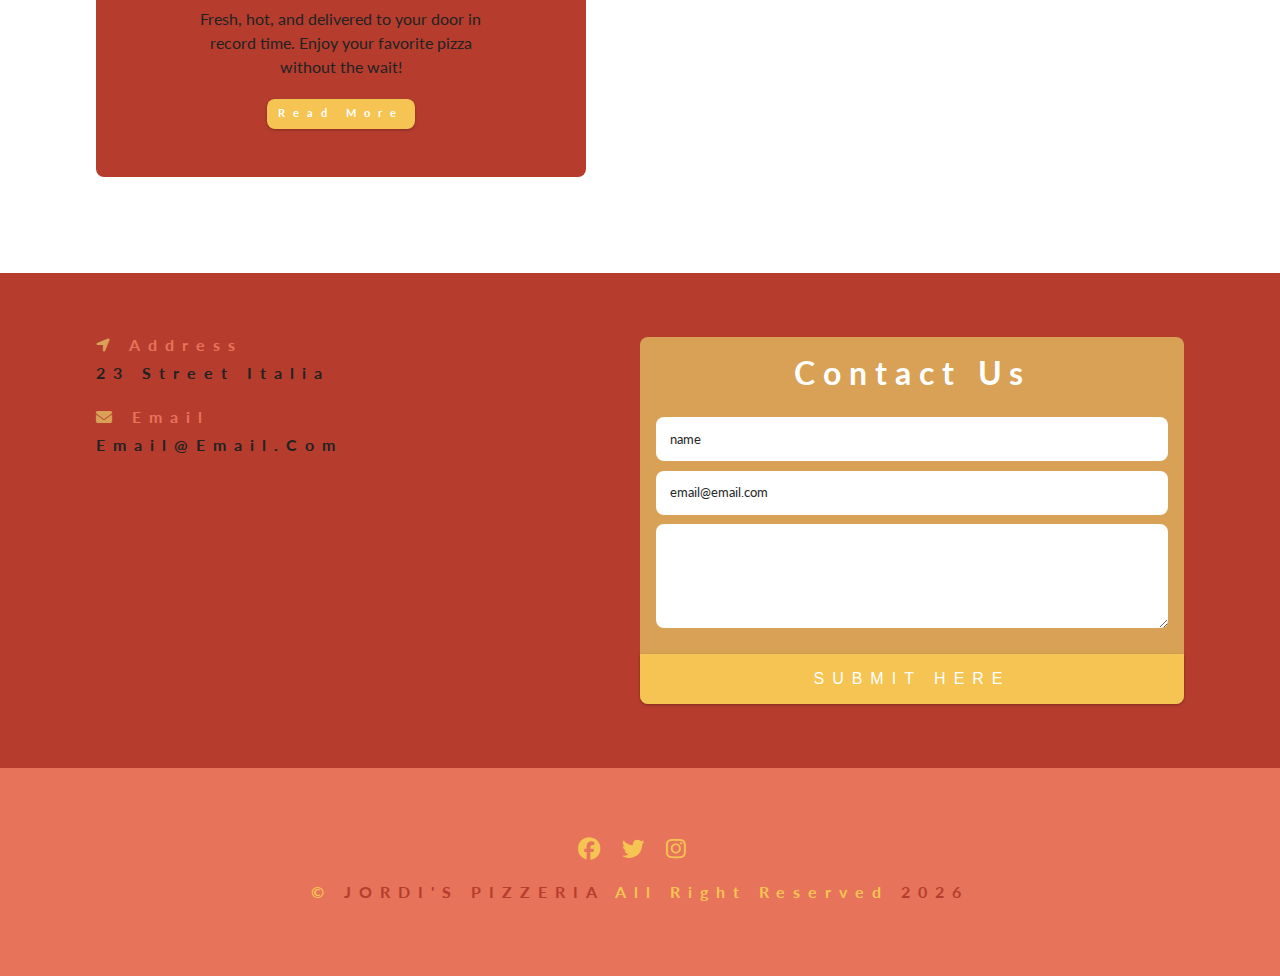
==== commit a9670bac: "Add files via upload" ====
--- a/index.html
+++ b/index.html
@@ -256,7 +256,7 @@
               <i class="fas fa-location-arrow"></i> </span
             >address
           </h4>
-          <h4 class="contact-text">Via 23 Italia</h4>
+          <h4 class="contact-text">23 Street Italia</h4>
         </div>
         <!-- end of contact item -->
         <!-- contact item -->
--- a/css/styles.css
+++ b/css/styles.css
@@ -540,7 +540,7 @@
   margin: 0 auto;
 }
 .service-info h4 {
-  color: var(--clr-primary);
+  color: var(--clr-white);
 }
 
 @media screen and (min-width: 768px) {
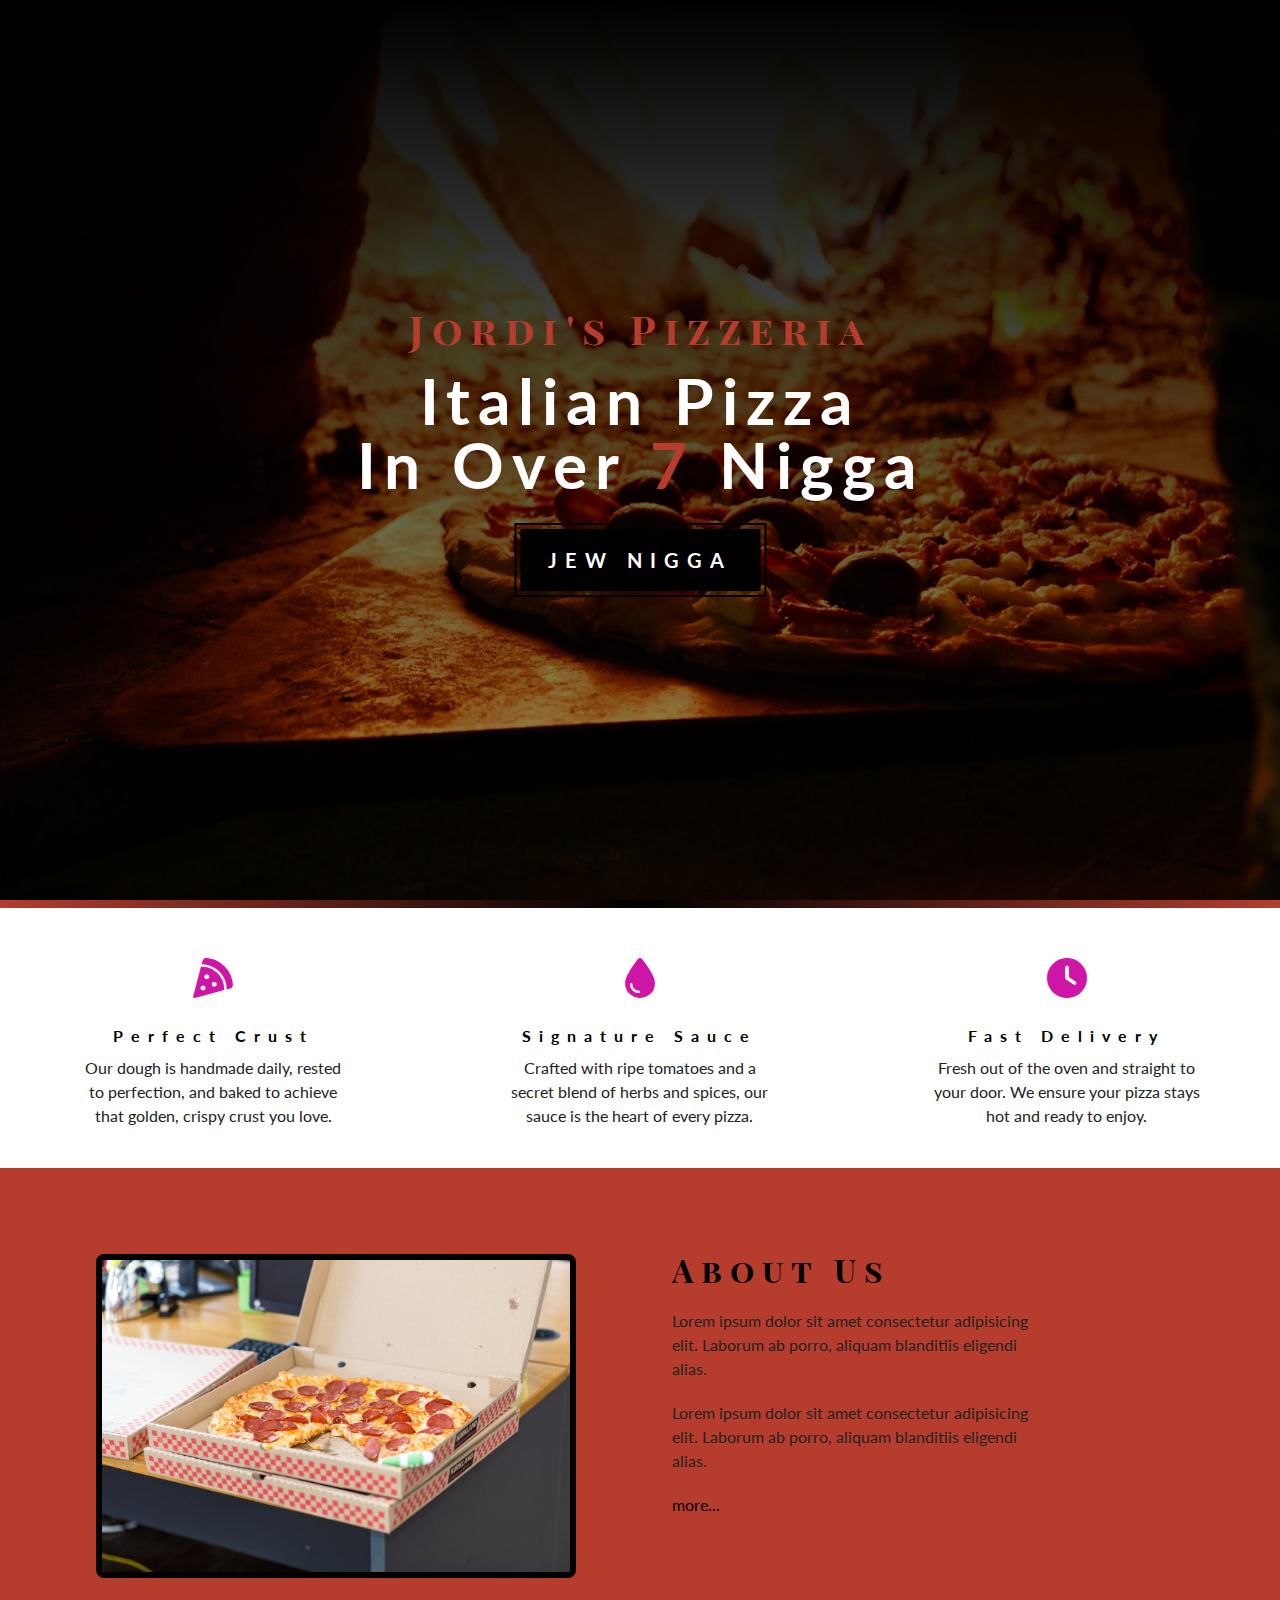
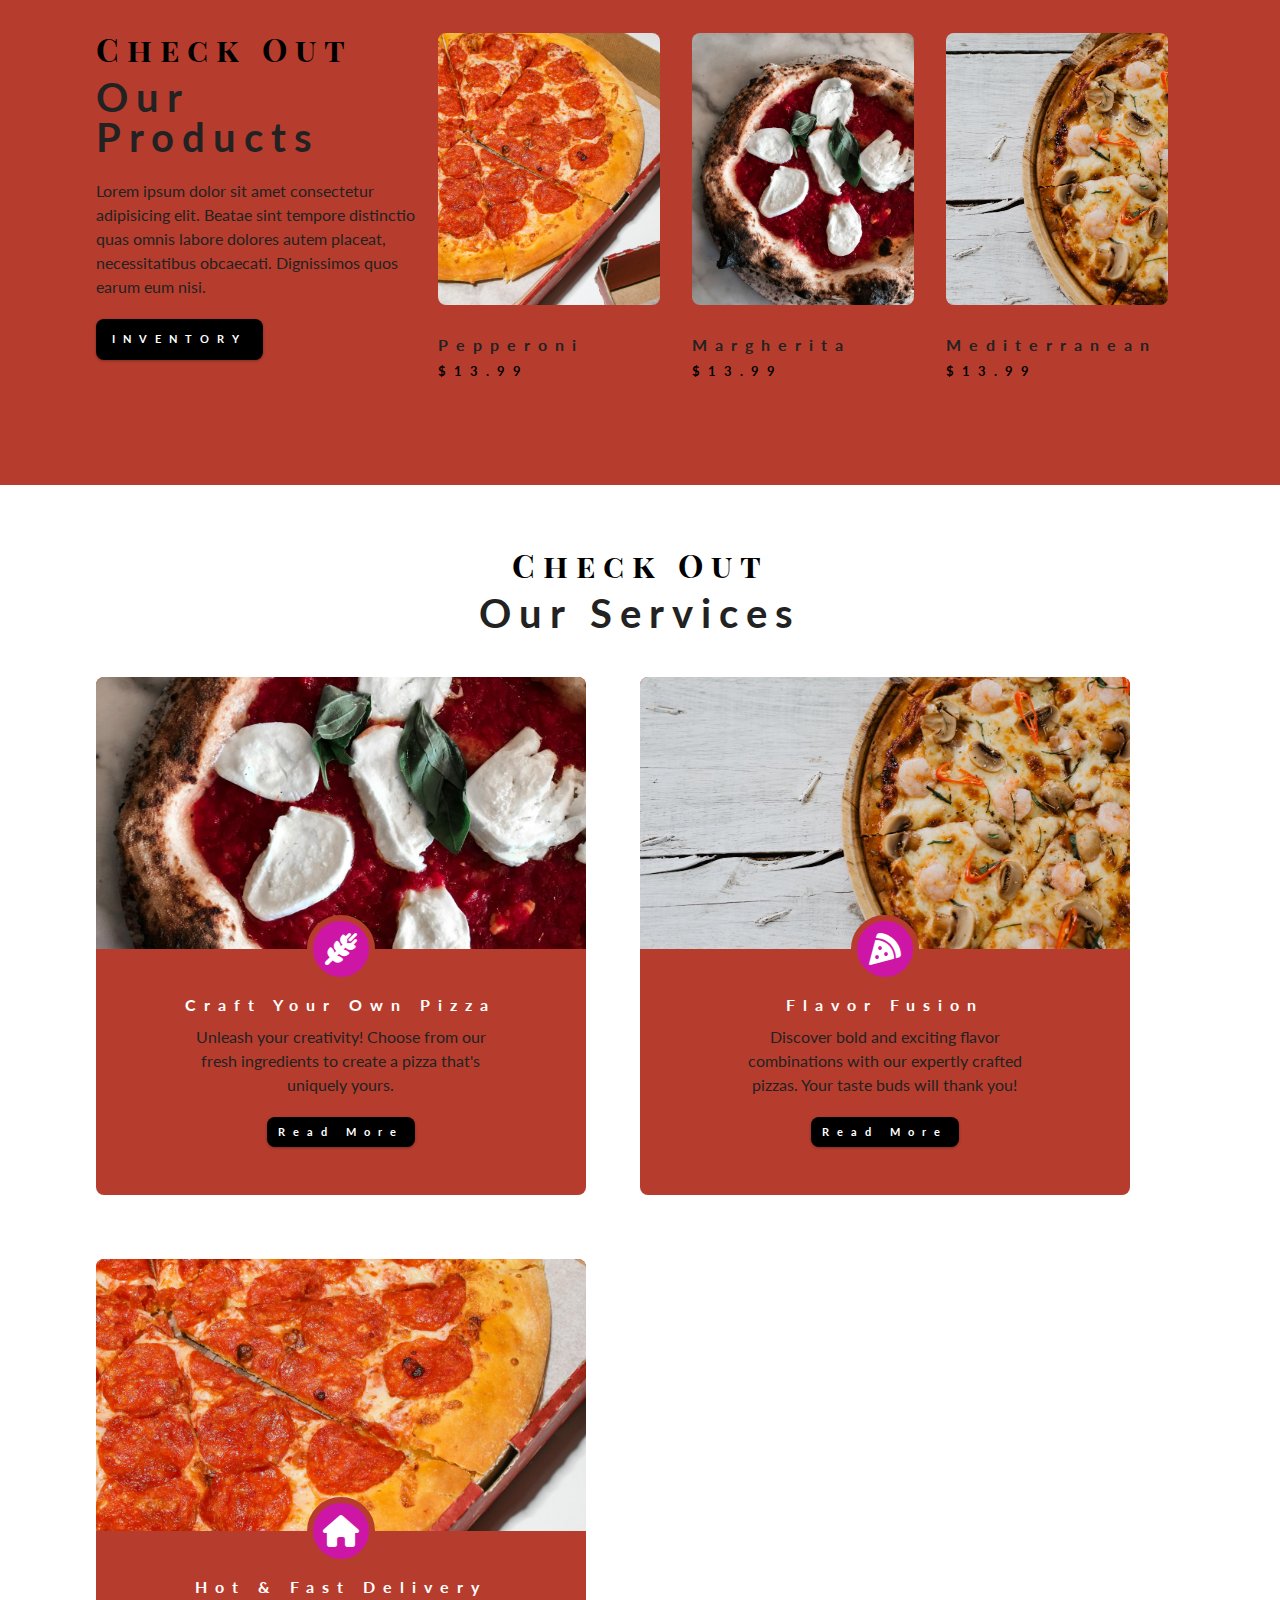
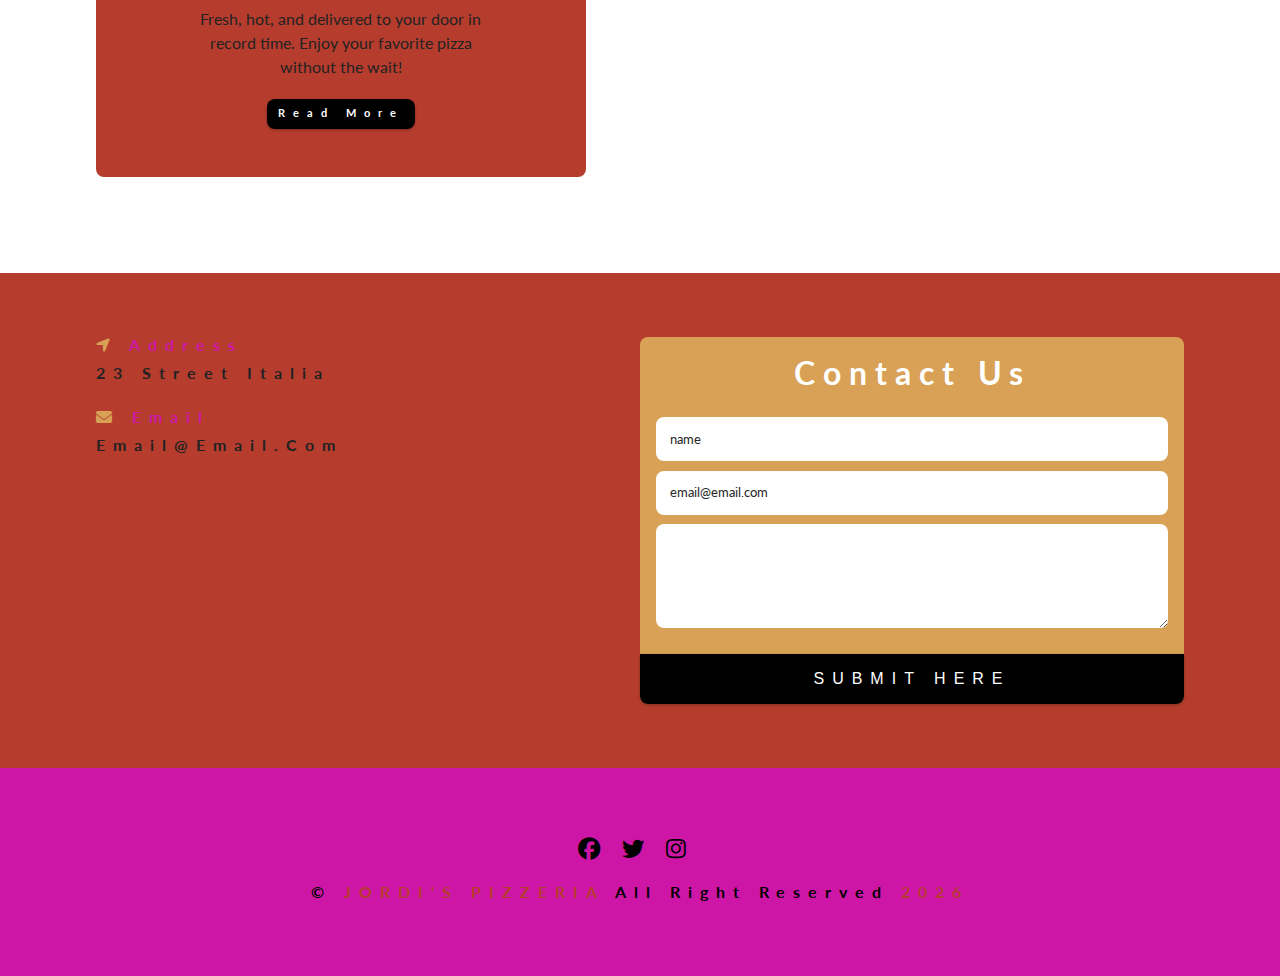
==== commit 7f44e562: "ALLAH U AKBAR" ====
--- a/index.html
+++ b/index.html
@@ -27,10 +27,10 @@
         </div>
         <h4>site contents</h4>
         <ul class="nav-items">
-          <li><a href="index.html" class="nav-link">Home</a></li>
-          <li><a href="skills.html" class="nav-link">Pizzza in our life</a></li>
-          <li><a href="about.html" class="nav-link">About our company</a></li>
-          <li><a href="products.html" class="nav-link">Products list</a></li>
+          <li><a href="index.html" class="nav-link">ALLAH U AKBAR</a></li>
+          <li><a href="skills.html" class="nav-link">ALLAH U AKBAR</a></li>
+          <li><a href="about.html" class="nav-link">ALLAH U AKBAR</a></li>
+          <li><a href="products.html" class="nav-link">ALLAH U AKBAR</a></li>
         </ul>
         <!-- <img src="./images/product-1.jpg" alt="" class="nav-img" /> -->
       </nav>
@@ -41,8 +41,8 @@
     <div class="banner">
       <!-- <h1>coffe station</h1> -->
       <h2>Jordi's Pizzeria</h2>
-      <h1>Italian Pizza <br />in over <span>7</span> countries</h1>
-      <a href="skills.html" class="btn banner-btn">explore</a>
+      <h1>Italian Pizza <br />in over <span>7</span> nigga</h1>
+      <a href="skills.html" class="btn banner-btn">jew nigga</a>
     </div>
   </header>
 
--- a/css/styles.css
+++ b/css/styles.css
@@ -5,12 +5,12 @@
 
 /* css vars */
 :root {
-  --clr-primary: #E7735A;
-  --clr-primary-light: #F6C453;
+  --clr-primary: #ce16a6;
+  --clr-primary-light: #000000;
   --clr-primary-3: #B63D2E;
   --clr-secondary: #D8A156;
   --clr-grey-1: #272829;
-  --clr-grey-2: #6c757d;
+  --clr-grey-2: #b9e222;
   --clr-grey-3: #adb5bd;
   --clr-black: #222;
   --clr-white: #fff;
